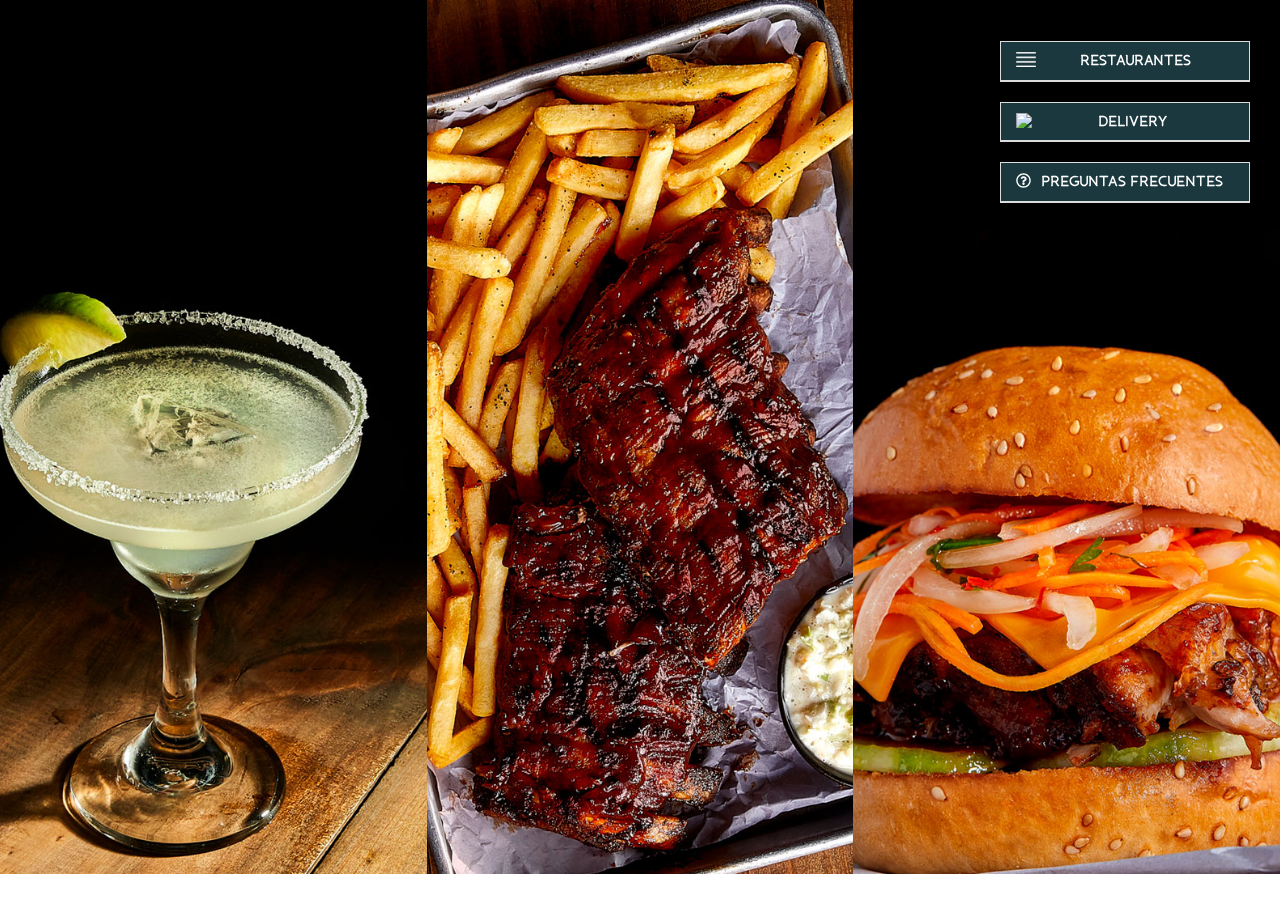
==== index.html @ 0d3936dd "boton" ====
<!DOCTYPE html> <html class=no-js>
    
<head>

    <!--Start of Tawk.to Script-->
<script type="text/javascript">
    var Tawk_API=Tawk_API||{}, Tawk_LoadStart=new Date();
    (function(){
    var s1=document.createElement("script"),s0=document.getElementsByTagName("script")[0];
    s1.async=true;
    s1.src='https://embed.tawk.to/5fd412a5df060f156a8c41de/default';
    s1.charset='UTF-8';
    s1.setAttribute('crossorigin','*');
    s0.parentNode.insertBefore(s1,s0);
    })();
    </script>
    <!--End of Tawk.to Script-->
    
	

    
	
	
		<!-- Google Analytics: change UA-XXXXX-X to be your site's ID. --> 
		<script>
		(function (i, s, o, g, r, a, m) {

		i['GoogleAnalyticsObject'] = r;

		i[r] = i[r] || function () {

					(i[r].q = i[r].q || []).push(arguments)

				}, i[r].l = 1 * new Date();

		a = s.createElement(o),

				m = s.getElementsByTagName(o)[0];

		a.async = 1;

		a.src = g;

		m.parentNode.insertBefore(a, m)

	})(window, document, 'script', '//www.google-analytics.com/analytics.js', 'ga');



	ga('create', 'UA-65515229-2', 'auto');

	ga('send', 'pageview');</script>  
	
	
	
	<!-- Facebook Pixel Code -->
<script>
  !function(f,b,e,v,n,t,s)
  {if(f.fbq)return;n=f.fbq=function(){n.callMethod?
  n.callMethod.apply(n,arguments):n.queue.push(arguments)};
  if(!f._fbq)f._fbq=n;n.push=n;n.loaded=!0;n.version='2.0';
  n.queue=[];t=b.createElement(e);t.async=!0;
  t.src=v;s=b.getElementsByTagName(e)[0];
  s.parentNode.insertBefore(t,s)}(window, document,'script',
  'https://connect.facebook.net/en_US/fbevents.js');
  fbq('init', '713643475809092');
  fbq('track', 'PageView');
</script>
<noscript><img height="1" width="1" style="display:none"
  src="https://www.facebook.com/tr?id=713643475809092&ev=PageView&noscript=1"
/></noscript>
<!-- End Facebook Pixel Code -->
	
	
	
	

	
    <meta charset=utf-8> <title>Oliver</title> <meta name=description content="">
     <meta name=viewport content="width=device-width,initial-scale=1"> 
     <meta http-equiv=X-UA-Compatible content="IE=edge;"> 
     <!-- Facebook Open Graph tags --> 
     <meta property=og:url content="http://www.oliver.per"> 
     <meta property=og:title content="Oliver">
     <meta property=og:description content="Sánduches. Insalate. Lasagna. Pasticceria. Panatteria. Caffè."> 
     <meta property=og:image content="images/oliver-favicon-.png"> 
     <!-- Facebook Open Graph tags -->
      <link rel="shortcut icon" href=images/oliver-favicon-.png>
       <style type=text/css>#loader-wrapper
        {

			position: absolute;

			top: 0;

			left: 0;

			width: 100%;

			height: 100%;

			background: #FAFAFA;

			z-index: 1000;

			transition: all 1s;

		}



		.loader:before,

		.loader:after,

		.loader {

			z-index: 1001;

			border-radius: 50%;

			width: 2.5em;

			height: 2.5em;

			-webkit-animation-fill-mode: both;

			animation-fill-mode: both;

			-webkit-animation: load7 1.8s infinite ease-in-out;

			animation: load7 1.8s infinite ease-in-out;

		}



		.loader {

			font-size: 10px;

			margin: auto;

			position: absolute;

			top: 0;

			bottom: 0;

			right: 0;

			left: 0;

			text-indent: -9999em;

			-webkit-transform: translateZ(0);

			-ms-transform: translateZ(0);

			transform: translateZ(0);

			-webkit-animation-delay: -0.16s;

			animation-delay: -0.16s;

		}



		.loader:before {

			left: -3.5em;

			-webkit-animation-delay: -0.32s;

			animation-delay: -0.32s;

		}



		.loader:after {

			left: 3.5em;

		}



		.loader:before,

		.loader:after {

			content: '';

			position: absolute;

			top: 0;

		}



		@-webkit-keyframes load7 {

			0%,

			80%,

			100% {

				box-shadow: 0 2.5em 0 -1.3em #cbe7d0;

			}

			40% {

				box-shadow: 0 2.5em 0 0 #cbe7d0;

			}

		}



		@keyframes load7 {

			0%,

			80%,

			100% {

				box-shadow: 0 2.5em 0 -1.3em #cbe7d0;

			}

			40% {

				box-shadow: 0 2.5em 0 0 #cbe7d0;

			}

		}



		/* Loaded */

		.loaded #loader-wrapper {

			opacity: 0;

		}

		

		

				.reservation button {

			font-family: DINNextLTPro;

			font-weight: 500;

			letter-spacing: 2.5px;

			font-size: 15px;

			line-height: 1 !important;

			padding: 6px 15px;

			height: 28px;

			line-height: 1.4;

			width: 100%;

			background: #512C1D;

			color: #fff;

			margin-top: 15px;

			position: relative;

			border: 0px;

		}



		.reservation button:active {

			background: #512C1D;

			color: #001a17

		}



		.reservation button img {

			position: absolute;

			left: 12px;

			top: 5px;

			width: 17px

		}

		

		

		

		

		</style> <link rel=stylesheet href=lucio.styles.32d26c4c.css>  <body> <div id=loader-wrapper> <div class=loader>Cargando...</div> </div> <div class=lucio-caffe> <!--[if lt IE 10]>

	<p class="browsehappy">You are using an <strong>outdated</strong> browser. Please <a href="http://browsehappy.com/">upgrade

		your browser</a> to improve your experience.</p>




	<![endif]--> <div class="content-wrapper container-fluid parent">
    
    <div class=slider> 
        <ul class="slider-items row owl-theme owl-carousel-lucio owl-carousel">
            
            <li class="col-md-4 item slider-img" style="background-image: url('images/first.c14877ed.jpg')"></li> 
            
            <li class="col-md-4 item slider-img" style="background-image: url('images/second.13382784.jpg')"></li>
            <li class="col-md-4 item slider-img" style="background-image: url('images/third.cff125eb.jpg')"></li>
            
            <li class="col-md-4 item slider-img visible-xs visible-sm" style="background-image: url('images/fourth.4bd10bb3.jpg')"></li> </ul>
    
    </div> 
    
    
    
    
    
    <div class=content>
        <section class=grid-luciocaffe>
            <div class=grid-luciocaffe-content> 
                <div class=row> <!-- Logo --> 
                    <div class="col-md-4 col-sm-12"> 
                        <div class="panels logo">
                            <img src=images/logo-oliver.png> </div> 
                    
                
                    
                    </div> <!-- /Ends Logo --> 
                    
                  
                    
                    
                    
                    
                    <div class="col-md-8 col-sm-12"> 
                        
                        <div class=row> <!-- Restaurant list -->
                            
                            
                            <div class="col-md-6 col-sm-12 col-md-push-6">

	    

	    

    
	     <div class=list-restaurante> 

				<!-- nuevo panel -->

				<div class="panel-group-new" id="faq" role="tablist" aria-multiselectable="true">

					<div class="panel panel-default">

							<div data-toggle="collapse" data-parent="#faq" href="#answerOne" role=button class="panel-heading bg-color new-color-panel"  role="tab" id="questionOne">
									<h5 class="panel-title">
											<a data-toggle="collapse" role=button data-parent="#faq" href="#answerOne" aria-expanded="false" aria-controls="answerOne">
													<img src=images/menu.1b891eff.png class=new-icon> RESTAURANTES 
											</a>
									</h5>
							</div>

							<div id="answerOne" class="panel-collapse collapse" role="tabpanel" aria-labelledby="questionOne">
									<div class="panel-body">
											<p style="text-align: center;" >Pronto en Miraflores, Street Mall 28 de julio, 2do Nivel</p> <!-- <img src="images/trattoria-panel-body.f2af7f6d.svg"><br> --> 
											<!-- <ul>
                                            <li>
                                         <b>Miraflores - Av. Angamos 1095

                                         </b><br> Cruce con Av. Santa Cruz<br> Todos los días desde las 7AM<br> T. <a href=tel:+51945261547>945 261 547</a> - <a href=tel:+5114452498>445 2498</a><br> Valet Parking </li> <li> <b>Miraflores - CC. Larcomar</b><br> Malecón de la Reserva 610<br> Todos los días desde las 7AM<br> T. <a href=tel:+51987758449>987 758 449</a> – <a href=tel:+5112589665>258 9665</a> </li>  <li> <b>Surco - CC. Jockey Plaza,<br>frente al cine</b><br> Av. Javier Prado Este 4200 <br> Todos los días desde las 9AM<br> T. <a href=tel:+51945406826>945 406 826</a> – <a href=tel:+5114365523>436 5523</a> </li> <li> <b>San Miguel - CC. Plaza San Miguel</b><br> 2do nivel – Plaza a la Carta<br> Todos los días desde las 8:30 AM<br> T. <a href=tel:+51941804616>941 804 616</a> – <a href=tel:+5117179731>717 9731</a> </li> <li> <b>San Isidro - Av. Pardo y Aliaga 654</b><br> Cruce con Av. Camino Real<br> De lunes a viernes desde las 7AM<br> Sábados y domingos desde las 8AM<br> T. <a href=tel:+51945406987>945 406 987</a> – <a href=tel:+5113957219>395 7219</a>
                                         </li>
                                         </ul>  -->
									</div>
							</div>
					</div>
					
					<!-- <div class="panel panel-default">
							<div id="btn-modal-new" class="panel-heading bg-color new-color-panel" role="tab" >
									<h5 class="panel-title">
											<a class="collapsed" data-toggle="collapse" data-parent="#faq" aria-expanded="false" aria-controls="answerTwo">
													<img src="https://mambrino.com.pe/images/call.svg" class=new-icon>RESERVAR
											</a>
									</h5>
							</div>
                    </div> -->
                    
                    <div class="panel panel-default">
                        <div data-toggle="collapse" data-parent="#faq" href="#answerThree" role=button  class="panel-heading bg-color new-color-panel" role="tab" id="questionThree">
                                <h5 class="panel-title">
                                        <a class="collapsed" data-toggle="collapse" role=button  data-parent="#faq" href="#answerThree" aria-expanded="true" aria-controls="answerThree">
                                                <img src=https://mambrino.com.pe/images/delivery.svg class=new-icon> DELIVERY 
                                        </a>
                                </h5>
                        </div>
                        <div id="answerThree" class="panel-collapse collapse" role="tabpanel" aria-labelledby="questionThree">
                        <div class="panel-body">
                             <div class="content-new-delivery">
                                     <div class="delivery-glovo">
                                             <a href="https://link.glovoapp.com/olpfpIspybb" target="_blank">
                                                     <img src="images/glovo.png" alt="">
                                             </a>
                                     </div>
                                     <div class="delivery-rappi">
                                             <a href="https://rappi.app.link/Aa7pSA3Vsbb" target="_blank">
                                                     <img src="images/rappi.png" alt="">
                                             </a>
                                     </div>
                             </div>
                        </div>
                        </div>
                        </div>

					<div  class="panel panel-default">
						<div  id="btn-modal-new-2" class="panel-heading bg-color new-color-panel" role="tab" >
								<h5 class="panel-title">
										<a class="collapsed" data-toggle="collapse" data-parent="#faq" aria-expanded="false" aria-controls="answerTwo">
												<img src="images/question-circle-regular.svg" class=new-icon>PREGUNTAS FRECUENTES
										</a>
								</h5>
						</div>
				</div>

					

					
					
					

					

					
					
			</div>
				<!-- fin nuevo panel -->





													</div> 
                                                </div> <!-- /Ends Restaurant list --> <!-- Menu --> 

        
                                                 </div> 
                                                </div> 
                                                </div> 
                                              
                                                        </div>

														

												      <div class=reservation>

          

          <button class="bg-color color-white" type=button data-toggle=modal data-target=#reservation-modal> <img src=images/time.4c8d1cc9.svg class=pull-left> RESERVAS </button> </div> 		

														

														</section></div>

														

														
  <!-- agregando modals -->
	<div class="overlay-new" id="overlay-new">
    <div class="modal-new" id="modal-new">
        <button class="modal-close-btn-new" id="close-btn-new" ><span  title="close">x</span></button>
        <div class="title-new-modal">
            <img src="images/logo-mesa-24.jpg" alt="">
        </div>
        <div class="content-new-modal-1">
            <div class="district-modal-reserve">
                <span>Larcomar</span>: <a class="a-phone" href="tel://(01)447 5941"><img src="images/a-home.svg" alt=""> 447 5941</a> - <a class="a-phone" href="tel://+51945258682"><img src="images/phone-alt-solid.svg" alt=""> 945 258 682</a>
            </div>
            <div class="district-modal-reserve">
                <span>Prado y aliaga</span>: <a class="a-phone" href="tel://(01)421 8904"><img src="images/a-home.svg" alt=""> 421 8904</a> - <a class="a-phone" href="tel://+51945259320"><img src="images/phone-alt-solid.svg" alt=""> 945 259 320</a>
            </div>
            <div class="district-modal-reserve">
                <span>Jockey Plaza</span>: <a class="a-phone" href="tel://(01)714 9828"> <img src="images/a-home.svg" alt=""> 434 1050</a> - <a class="a-phone" href="tel://+51945262840"><img src="images/phone-alt-solid.svg" alt=""> 945262840</a>
            </div>
        </div>
        <div class="close-new-modal" id="close-btn-new-2">cerrar</div>
    </div>
    </div>



    <div class="overlay-new-2" id="overlay-new-2">
    <div class="modal-new-2" id="modal-new-2">
        <button class="modal-close-btn-new-2" id="close-btn-new-3" ><span  title="close">x</span></button>
        <div class="title-new-modal-2">
           <b>Preguntas Frecuentes</b>
        </div>
        <div class="content-new-modal">
            <div class="content-question-event">
							<b>1.- Delivery</b>
							<br><br>
                            De 12:00 pm. a 11.15 pm.

                            <br><br>
                            <b>2.- Reservas:</b>	
                            <br><br>
                           Pronto en Miraflores, Street Mall 28 de julio, 2do Nivel
							<br><br>
							<b>3.- Promociones </b>
							<br>
							<div class="descuentos">
                                Los Elegidos del día, un plato de carta + bebida con 50% de descuento. Consulte nuestras redes sociales.

							</div>
						
							

            </div>
        </div>
        <div class="close-new-modal" id="close-btn-new-4">cerrar</div>
    </div>
		</div>
		
		<script>

			document.getElementById('btn-modal-new').addEventListener('click', function() {
				document.getElementById('overlay-new').classList.add('is-visible');
				document.getElementById('modal-new').classList.add('is-visible');
			});
			
			document.getElementById('close-btn-new').addEventListener('click', function() {
				document.getElementById('overlay-new').classList.remove('is-visible');
				document.getElementById('modal-new').classList.remove('is-visible');
			});
			document.getElementById('close-btn-new-2').addEventListener('click', function() {
				document.getElementById('overlay-new').classList.remove('is-visible');
				document.getElementById('modal-new').classList.remove('is-visible');
			});
			document.getElementById('overlay-new').addEventListener('click', function() {
				document.getElementById('overlay-new').classList.remove('is-visible');
				document.getElementById('modal-new').classList.remove('is-visible');
			});
			
			
			
							</script>
							<script>
									
			/* MODAL2 */
			document.getElementById('btn-modal-new-2').addEventListener('click', function() {
				document.getElementById('overlay-new-2').classList.add('is-visible-2');
				document.getElementById('modal-new-2').classList.add('is-visible-2');
			});
			
			document.getElementById('close-btn-new-3').addEventListener('click', function() {
				document.getElementById('overlay-new-2').classList.remove('is-visible-2');
				document.getElementById('modal-new-2').classList.remove('is-visible-2');
			});
			document.getElementById('close-btn-new-4').addEventListener('click', function() {
				document.getElementById('overlay-new-2').classList.remove('is-visible-2');
				document.getElementById('modal-new-2').classList.remove('is-visible-2');
			});
			document.getElementById('overlay-new').addEventListener('click', function() {
				document.getElementById('overlay-new').classList.remove('is-visible-2');
				document.getElementById('modal-new-2').classList.remove('is-visible-2');
			});
							</script>
   
    <!-- end agregando modals -->

    <!-- estilos para los nuevos modals -->
    <style>
        .slider-img {
    border-left: none !important;
    border-right: none !important;
}
        .locales{
            padding: 3px 0 5px 10px;
        }
        .district-content{
            padding-bottom: 5px;
            padding-top: 2px;
        }
    .panel-group-new .panel .panel-body ul {
          padding-left: 18px;
          margin-top: 12px;
          margin-bottom: 0;
      }
      .panel-group-new .panel .panel-body p span {
            font-size: 11px;
            display: inline-block;
            line-height: 1.25;
            margin-top: 2px;
        }
        .content-direcion, .descuentos{
            padding-left: 25px;
        }

        .content-new-modal{
            overflow-y: auto;
             height: 330px;
        }

        .content-new-delivery{
            display: flex;
        }

        .delivery-glovo {
            padding: 0px 11%;
        }
        .delivery-glovo img{
            max-width: 100%;
        }
        .delivery-rappi {
            padding: 0px 11%;
        }
        .delivery-rappi img{
            max-width: 100%;
        }

        .new-color-panel{
            cursor: pointer;
        }

        .panel-group-new {
            padding: 0 ;
        }

        .panel-group-new     .panel .panel-body {
        background-color: #f5f3ec;
        }
        .panel-group-new .panel-title a{
            font-weight: 800;
            font-size: 14px;
        }
        .panel-group-new .panel-title a:hover{
            text-decoration: none;
        }
        .panel-group-new .panel-title a:focus{
            text-decoration: none;
        }
        .panel-group-new .panel-title a:visited{
            text-decoration: none;
        }
        .panel-group-new .panel {
            color: #1a383e;
            font-size: 12px;
            text-align: center;

        }
        .panel-group-new .panel .panel-body p {
            font-size: 0.9em;
            margin-bottom: 0;
        }

        .new-color-panel{
            text-align: center;
            color: white !important;
            background: #1a383e !important;
        }
        .new-icon{
            height: 15px;
            float: left;
        }

        .panel-group-new .panel .panel-body li {
            line-height: 1.4em;
            margin-top: 12px;
        }


        .close-new-modal{
            background:#1a383e;
            display: inline-block;
            padding: 2px 8px;
            border-radius: 4px;
            color: white;
            float: right;
            margin-top: 8px; 
            cursor: pointer;
        }
        .close-new-modal-2{
            background: #a2886d;
            display: inline-block;
            padding: 2px 8px;
            border-radius: 4px;
            color: white;
            float: right;
            margin-top: 8px; 
            cursor: pointer;
        }

        .district-modal-reserve{
            padding: 11px 2px;
        }
        .district-modal-reserve span{
            font-weight: 800;
        }

        .a-phone{
            background-color: #cef5fd;
                border-radius: 5px;
                padding: 2px 14px;
                text-decoration: none; 
        }
        .a-phone:hover{
            text-decoration: none; 
        }
        .a-phone img{
            height: 15px;
             padding-bottom: 2px;
        }

        .modal-new, .modal-new-2 {
            font-size: 16px; 
        }
      

        .btn-new {
        font-size: 14px;
        line-height: 1.4;
        padding: 13px 20px;
        border-radius: 4px;
        transition: box-shadow 0.1s, top 0.1s;
        box-shadow: 0 3px 0 rgba(0,0,0,0.3);
        top: 0;
        background: #fff;
        }

        .btn-new:hover {
        box-shadow: 0 3px 0 transparent;
        top: 3px;
        }
        .btn-new:active {
        background: #f2f2f2;
        }

        .title-new-modal{
            text-align: center;
            padding-bottom: 6px;
        }

        .title-new-modal-2{
            text-align: center;
            padding-bottom: 17px;
            font-size: 23px;
        }
        .title-new-modal img{
            height: 52px;
        }

        /** Modal */
        .modal-new {
        pointer-events: none;
        position: relative;
        top: 10rem;
        background-color: #ffffff;
        max-width:420px;
        width: 100%;
        padding: 1rem;
        border-radius: 6px;
        border: 1px solid #a5a5a5;
         transition: opacity 0.2s;
        }

        .modal-new-2 {
        pointer-events: none;
        max-width:462px;
        width: 100%;
        padding: 12px 20px;
        position: relative;
        top: 7rem;
        color: #1a383e;
        background-color: #edfcff;
        border-radius: 6px;
         border: 1px solid #a5a5a5;
        transition: opacity 0.2s;
        z-index:75;
        }
        .modal-close-btn-new, .modal-close-btn-new-2 {
        position: absolute;
        right: 10px;
        top: 10px;
        font-size: 20px;
        }

        /** Overlay */
        .overlay-new {
        pointer-events: none;
        position: fixed;
        top: 0;
        left: 0;
        bottom: 0;
        right: 0;
        background-color: rgba(0, 0, 0, 0.5);
        display: flex;
        flex-direction: column;
        align-items: center;
        transition: opacity 0.3s;
        opacity: 0;
        transition: 0.5s;
        }

        .overlay-new-2 {
        pointer-events: none;
        position: fixed;
        top: 0;
        left: 0;
        bottom: 0;
        right: 0;
        background-color: rgba(0, 0, 0, 0.5);
        display: flex;
        flex-direction: column;
        align-items: center;
        transition: opacity 0.3s;
        opacity: 0;
        transition: 0.5s;
				z-index: 70;
        }

        /** JS */
        .is-visible {
        opacity: 1;
        pointer-events: auto;
        }
        .is-visible-2 {
        opacity: 1;
        pointer-events: auto;
        }

        /* media-query-screen */

        @media screen and (max-width: 1500px) {
            .panel-group-new {
                padding: 0 0px 15px;
            }
        }
        @media screen and (max-width: 992px) {
        
            .panel-group-new {
                padding: 0 24%;
            }
        }
        @media screen and (max-width: 768px) {
        
            .modal-new-2 {
                width: 576px;
            }
        }
        @media screen and (max-width: 576px) {
        
            .modal-new-2 {
                width: 480px;
                top: 3%;
            }

            .content-new-modal{
            height:450px
            }
            .panel-group-new {
                padding: 0 22%;
            }
            .district-content {
                padding-bottom: 5px;
                padding-top: 6px;
            }


        }
        @media screen and (max-width: 480px) {

            .panel-group-new {
                padding: 0;
            }
            .modal-new {
                width: 320px;
                font-size: 11px;
                padding: 5px 10px;
            }
        
            .modal-new-2 {
                width: 380px;
                font-size: 14px;
                padding: 12px 12px;
            }
            .content-new-modal{
            height:350px
            }
            .panel-group-new {
                width: 253px;
                margin: auto;
            }
           

        }
        @media screen and (max-width: 380px) {
        
            .modal-new-2 {
                width: 310px;
                font-size: 14px;
            }
            .title-new-modal-2{
                font-size: 18px;
            }
            .content-direcion, .descuentos {
                padding-left: 14px;
            }
        }


        /* fin media-query-screen */





		</style>
		
		
						

    <!-- end estilos para los nuevos modals -->
														

														

														

														

														<div class=footer style=z-index:2;right:auto> <div class="hidden-xs pull-left"> <a target=_blank href="http://mambrino.com.pe/">Operado por: Mambrino SAC</a> </div> <div class="brands collapsed visible-xs text-center"> <a target=_blank href="http://mambrino.com.pe/">Operado por: Mambrino SAC</a> <span id=collapser class="glyphicon glyphicon-chevron-left pull-right"></span> <div class=list> <div><b>Nuestras otras marcas:</b></div> <a target=_blank href="http://latrattoriadimambrino.com/">Trattoria Mambrino</a><br> <a target=_blank href="http://labodegadelatrattoria.com/">Bodega de la Trattoria</a><br> <a target=_blank href=https://luciocaffe.com>Lucio Caffè</a><br> <hr> <a target=_blank href="https://escondatagate.page.link/bKcKg"> Comprobantes electrónicos </a> <hr> <div class=social style=z-index:3> <span>Síguenos en:</span> <ul> <li class=facebook> <a href="https://m.facebook.com/Oliverrestauranteoficial" target=_blank> <svg xmlns=http://www.w3.org/2000/svg id=facebook width=100% height=100% viewBox="0 0 470.513 470.513"> <title>Facebook</title> <path d="M271.521 154.17v-40.541c0-6.086.28-10.8.849-14.13.567-3.335 1.857-6.615 3.859-9.853 1.999-3.236 5.236-5.47 9.706-6.708 4.476-1.24 10.424-1.858 17.85-1.858h40.539V0h-64.809c-37.5 0-64.433 8.897-80.803 26.691-16.368 17.798-24.551 44.014-24.551 78.658v48.82h-48.542v81.086h48.539v235.256h97.362V235.256h64.805l8.566-81.086h-73.37z"/> </svg> </a> </li> <li class=instagram> <a href="https://www.instagram.com/oliverrestauranteoficial/" target=_blank> <svg xmlns=http://www.w3.org/2000/svg width=100% height=100% viewBox="0 0 512 512"> <title>Instagram</title> <path d="M352 0H160C71.648 0 0 71.648 0 160v192c0 88.352 71.648 160 160 160h192c88.352 0 160-71.648 160-160V160C512 71.648 440.352 0 352 0zm112 352c0 61.76-50.24 112-112 112H160c-61.76 0-112-50.24-112-112V160C48 98.24 98.24 48 160 48h192c61.76 0 112 50.24 112 112v192z"/> <path d="M256 128c-70.688 0-128 57.312-128 128s57.312 128 128 128 128-57.312 128-128-57.312-128-128-128zm0 208c-44.096 0-80-35.904-80-80 0-44.128 35.904-80 80-80s80 35.872 80 80c0 44.096-35.904 80-80 80z"/> <circle cx=393.6 cy=118.4 r="17.056"/> </svg> </a> </li> </ul> </div> </div> </div> </div> <div class=footer> <div class=hidden-xs> <a target=_blank href="http://latrattoriadimambrino.com/">Trattoria Mambrino</a> - <a target=_blank href="http://labodegadelatrattoria.com/">Bodega de la Trattoria</a> - <a target=_blank href=https://luciocaffe.com>Lucio Caffè</a> </div> <!-- <div class="hidden-xs">



					<a target="_blank" href="http://latrattoriadimambrino.com/">La Trattoria di Mambrino</a><br/>

					<a target="_blank" href="http://labodegadelatrattoria.com/">Bodega de la Trattoria</a><br/>

					<a target="_blank" href="http://paseocolon.com">Lucio Caffè</a><br/>

					<a target="_blank" href="http://mambrino.com.pe/">Mambrino</a>


				</div> --> </div> <div class=footer style="z-index:2;left: auto;position:fixed"> <div class="social hidden-xs" style=z-index:3> <!--<span>Síguenos en:</span>--> <ul> <li class=facebook> <a href="https://m.facebook.com/Oliverrestauranteoficial" target=_blank> <svg xmlns=http://www.w3.org/2000/svg id=facebook width=100% height=100% viewBox="0 0 470.513 470.513"> <title>Facebook</title> <path d="M271.521 154.17v-40.541c0-6.086.28-10.8.849-14.13.567-3.335 1.857-6.615 3.859-9.853 1.999-3.236 5.236-5.47 9.706-6.708 4.476-1.24 10.424-1.858 17.85-1.858h40.539V0h-64.809c-37.5 0-64.433 8.897-80.803 26.691-16.368 17.798-24.551 44.014-24.551 78.658v48.82h-48.542v81.086h48.539v235.256h97.362V235.256h64.805l8.566-81.086h-73.37z"/> </svg> </a> </li> <li class=instagram> <a href="https://www.instagram.com/oliverrestauranteoficial/" target=_blank> <svg xmlns=http://www.w3.org/2000/svg width=100% height=100% viewBox="0 0 512 512"> <title>Instagram</title> <path d="M352 0H160C71.648 0 0 71.648 0 160v192c0 88.352 71.648 160 160 160h192c88.352 0 160-71.648 160-160V160C512 71.648 440.352 0 352 0zm112 352c0 61.76-50.24 112-112 112H160c-61.76 0-112-50.24-112-112V160C48 98.24 98.24 48 160 48h192c61.76 0 112 50.24 112 112v192z"/> <path d="M256 128c-70.688 0-128 57.312-128 128s57.312 128 128 128 128-57.312 128-128-57.312-128-128-128zm0 208c-44.096 0-80-35.904-80-80 0-44.128 35.904-80 80-80s80 35.872 80 80c0 44.096-35.904 80-80 80z"/> <circle cx=393.6 cy=118.4 r="17.056"/> </svg> </a> </li> </ul> </div> <div class="hidden-xs pull-right"> <a href="https://escondatagate.page.link/bKcKg" target=_blank>Comprobantes electrónicos</a> <a href="http://trabajaconnosotrosrestaurante.com/" target=_blank>Trabaja con nosotros</a> </div> </div> </div><!-- content --> </div> <!-- content-wrapper -->  
				<script src=lucio.scripts.0648be64.js></script>
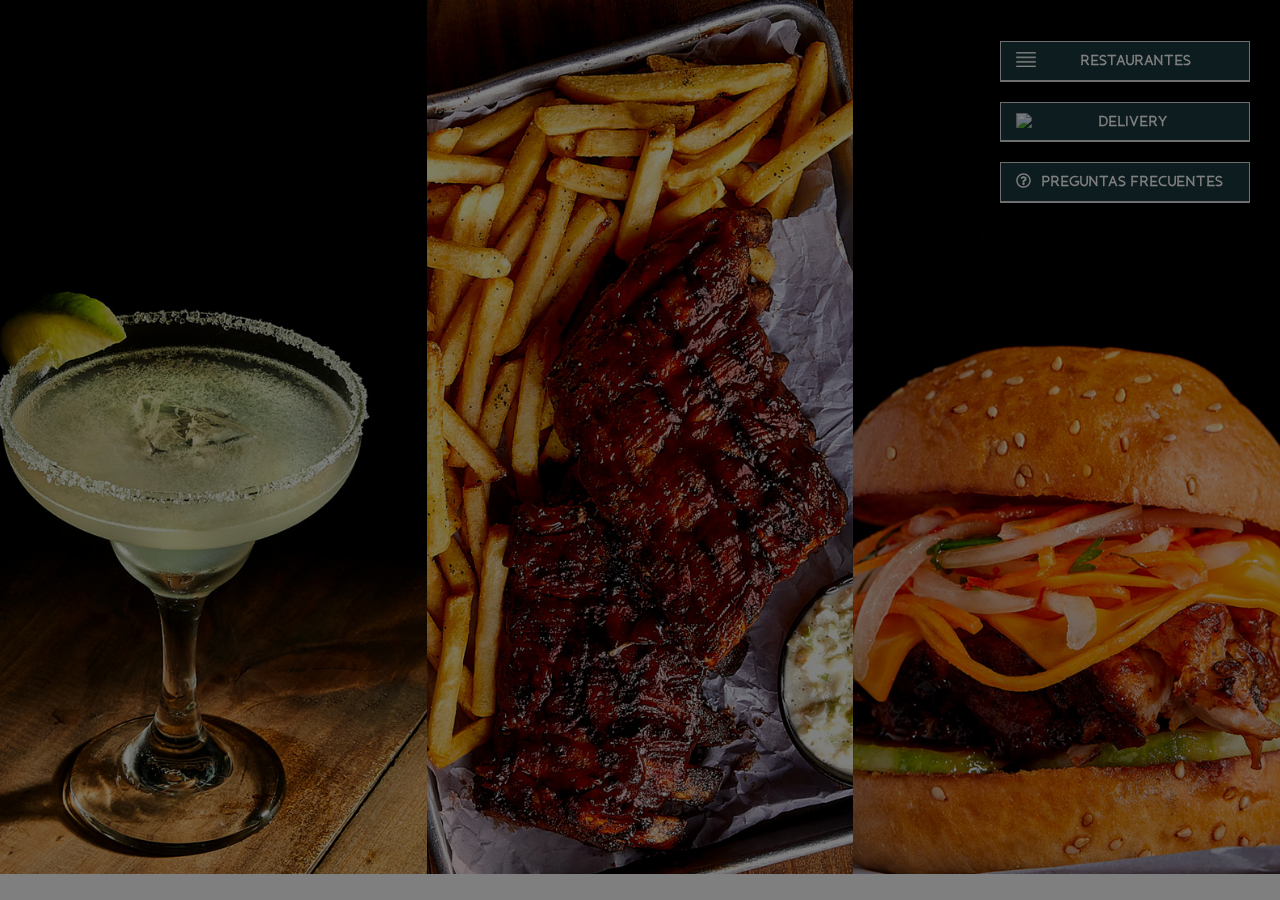
==== commit 9b1e847a: "modal" ====
--- a/index.html
+++ b/index.html
@@ -1,6 +1,8 @@
-<!DOCTYPE html> <html class=no-js>
-    
+<!DOCTYPE html>
+ <html class=no-js  lang="en"> 
 <head>
+
+    <meta charset="UTF-8">
 
     <!--Start of Tawk.to Script-->
 <script type="text/javascript">
@@ -76,7 +78,9 @@
 	
 
 	
-    <meta charset=utf-8> <title>Oliver</title> <meta name=description content="">
+    
+     <title>Oliver</title> 
+    <meta name=description content="Oliver">
      <meta name=viewport content="width=device-width,initial-scale=1"> 
      <meta http-equiv=X-UA-Compatible content="IE=edge;"> 
      <!-- Facebook Open Graph tags --> 
@@ -86,242 +90,254 @@
      <meta property=og:image content="images/oliver-favicon-.png"> 
      <!-- Facebook Open Graph tags -->
       <link rel="shortcut icon" href=images/oliver-favicon-.png>
-       <style type=text/css>#loader-wrapper
-        {
-
-			position: absolute;
-
-			top: 0;
-
-			left: 0;
-
-			width: 100%;
-
-			height: 100%;
-
-			background: #FAFAFA;
-
-			z-index: 1000;
-
-			transition: all 1s;
-
-		}
-
-
-
-		.loader:before,
-
-		.loader:after,
-
-		.loader {
-
-			z-index: 1001;
-
-			border-radius: 50%;
-
-			width: 2.5em;
-
-			height: 2.5em;
-
-			-webkit-animation-fill-mode: both;
-
-			animation-fill-mode: both;
-
-			-webkit-animation: load7 1.8s infinite ease-in-out;
-
-			animation: load7 1.8s infinite ease-in-out;
-
-		}
-
-
-
-		.loader {
-
-			font-size: 10px;
-
-			margin: auto;
-
-			position: absolute;
-
-			top: 0;
-
-			bottom: 0;
-
-			right: 0;
-
-			left: 0;
-
-			text-indent: -9999em;
-
-			-webkit-transform: translateZ(0);
-
-			-ms-transform: translateZ(0);
-
-			transform: translateZ(0);
-
-			-webkit-animation-delay: -0.16s;
-
-			animation-delay: -0.16s;
-
-		}
-
-
-
-		.loader:before {
-
-			left: -3.5em;
-
-			-webkit-animation-delay: -0.32s;
-
-			animation-delay: -0.32s;
-
-		}
-
-
-
-		.loader:after {
-
-			left: 3.5em;
-
-		}
-
-
-
-		.loader:before,
-
-		.loader:after {
-
-			content: '';
-
-			position: absolute;
-
-			top: 0;
-
-		}
-
-
-
-		@-webkit-keyframes load7 {
-
-			0%,
-
-			80%,
-
-			100% {
-
-				box-shadow: 0 2.5em 0 -1.3em #cbe7d0;
-
-			}
-
-			40% {
-
-				box-shadow: 0 2.5em 0 0 #cbe7d0;
-
-			}
-
-		}
-
-
-
-		@keyframes load7 {
-
-			0%,
-
-			80%,
-
-			100% {
-
-				box-shadow: 0 2.5em 0 -1.3em #cbe7d0;
-
-			}
-
-			40% {
-
-				box-shadow: 0 2.5em 0 0 #cbe7d0;
-
-			}
-
-		}
-
-
-
-		/* Loaded */
-
-		.loaded #loader-wrapper {
-
-			opacity: 0;
-
-		}
-
-		
-
-		
-
-				.reservation button {
-
-			font-family: DINNextLTPro;
-
-			font-weight: 500;
-
-			letter-spacing: 2.5px;
-
-			font-size: 15px;
-
-			line-height: 1 !important;
-
-			padding: 6px 15px;
-
-			height: 28px;
-
-			line-height: 1.4;
-
-			width: 100%;
-
-			background: #512C1D;
-
-			color: #fff;
-
-			margin-top: 15px;
-
-			position: relative;
-
-			border: 0px;
-
-		}
-
-
-
-		.reservation button:active {
-
-			background: #512C1D;
-
-			color: #001a17
-
-		}
-
-
-
-		.reservation button img {
-
-			position: absolute;
-
-			left: 12px;
-
-			top: 5px;
-
-			width: 17px
-
-		}
-
-		
-
-		
-
-		
-
-		
-
-		</style> <link rel=stylesheet href=lucio.styles.32d26c4c.css>  <body> <div id=loader-wrapper> <div class=loader>Cargando...</div> </div> <div class=lucio-caffe> <!--[if lt IE 10]>
+   
+        
+        <link rel=stylesheet href=lucio.styles.32d26c4c.css> 
+         <body> 
+            <style>
+                #loader-wrapper
+                 {
+         
+                     position: absolute;
+         
+                     top: 0;
+         
+                     left: 0;
+         
+                     width: 100%;
+         
+                     height: 100%;
+         
+                     background: #FAFAFA;
+         
+                     z-index: 1000;
+         
+                     transition: all 1s;
+         
+                 }
+         
+         
+         
+                 .loader:before,
+         
+                 .loader:after,
+         
+                 .loader {
+         
+                     z-index: 1001;
+         
+                     border-radius: 50%;
+         
+                     width: 2.5em;
+         
+                     height: 2.5em;
+         
+                     -webkit-animation-fill-mode: both;
+         
+                     animation-fill-mode: both;
+         
+                     -webkit-animation: load7 1.8s infinite ease-in-out;
+         
+                     animation: load7 1.8s infinite ease-in-out;
+         
+                 }
+         
+         
+         
+                 .loader {
+         
+                     font-size: 10px;
+         
+                     margin: auto;
+         
+                     position: absolute;
+         
+                     top: 0;
+         
+                     bottom: 0;
+         
+                     right: 0;
+         
+                     left: 0;
+         
+                     text-indent: -9999em;
+         
+                     -webkit-transform: translateZ(0);
+         
+                     -ms-transform: translateZ(0);
+         
+                     transform: translateZ(0);
+         
+                     -webkit-animation-delay: -0.16s;
+         
+                     animation-delay: -0.16s;
+         
+                 }
+         
+         
+         
+                 .loader:before {
+         
+                     left: -3.5em;
+         
+                     -webkit-animation-delay: -0.32s;
+         
+                     animation-delay: -0.32s;
+         
+                 }
+         
+         
+         
+                 .loader:after {
+         
+                     left: 3.5em;
+         
+                 }
+         
+         
+         
+                 .loader:before,
+         
+                 .loader:after {
+         
+                     content: '';
+         
+                     position: absolute;
+         
+                     top: 0;
+         
+                 }
+         
+         
+         
+                 @-webkit-keyframes load7 {
+         
+                     0%,
+         
+                     80%,
+         
+                     100% {
+         
+                         box-shadow: 0 2.5em 0 -1.3em #cbe7d0;
+         
+                     }
+         
+                     40% {
+         
+                         box-shadow: 0 2.5em 0 0 #cbe7d0;
+         
+                     }
+         
+                 }
+         
+         
+         
+                 @keyframes load7 {
+         
+                     0%,
+         
+                     80%,
+         
+                     100% {
+         
+                         box-shadow: 0 2.5em 0 -1.3em #cbe7d0;
+         
+                     }
+         
+                     40% {
+         
+                         box-shadow: 0 2.5em 0 0 #cbe7d0;
+         
+                     }
+         
+                 }
+         
+         
+         
+                 /* Loaded */
+         
+                 .loaded #loader-wrapper {
+         
+                     opacity: 0;
+         
+                 }
+         
+                 
+         
+                 
+         
+                         .reservation button {
+         
+                     font-family: DINNextLTPro;
+         
+                     font-weight: 500;
+         
+                     letter-spacing: 2.5px;
+         
+                     font-size: 15px;
+         
+                     line-height: 1 !important;
+         
+                     padding: 6px 15px;
+         
+                     height: 28px;
+         
+                     line-height: 1.4;
+         
+                     width: 100%;
+         
+                     background: #512C1D;
+         
+                     color: #fff;
+         
+                     margin-top: 15px;
+         
+                     position: relative;
+         
+                     border: 0px;
+         
+                 }
+         
+         
+         
+                 .reservation button:active {
+         
+                     background: #512C1D;
+         
+                     color: #001a17
+         
+                 }
+         
+         
+         
+                 .reservation button img {
+         
+                     position: absolute;
+         
+                     left: 12px;
+         
+                     top: 5px;
+         
+                     width: 17px
+         
+                 }
+         
+                 
+         
+                 
+         
+                 
+         
+                 
+         
+                 </style> 
+                 
+             <div id=loader-wrapper> 
+                 <div class=loader>Cargando...
+
+                 </div>
+                 </div>
+                  <div class=lucio-caffe> <!--[if lt IE 10]>
 
 	<p class="browsehappy">You are using an <strong>outdated</strong> browser. Please <a href="http://browsehappy.com/">upgrade
 
@@ -332,7 +348,7 @@
 
 	<![endif]--> <div class="content-wrapper container-fluid parent">
     
-    <div class=slider> 
+    <div class="slider slider-desktop"> 
         <ul class="slider-items row owl-theme owl-carousel-lucio owl-carousel">
             
             <li class="col-md-4 item slider-img" style="background-image: url('images/first.c14877ed.jpg')"></li> 
@@ -341,6 +357,17 @@
             <li class="col-md-4 item slider-img" style="background-image: url('images/third.cff125eb.jpg')"></li>
             
             <li class="col-md-4 item slider-img visible-xs visible-sm" style="background-image: url('images/fourth.4bd10bb3.jpg')"></li> </ul>
+    
+    </div> 
+    <div class="slider slider-mobile" > 
+        <ul class="slider-items row owl-theme owl-carousel-lucio owl-carousel">
+            
+            <li class="col-md-4 item slider-img" style="background-image: url('images/one.jpg')"></li> 
+            
+            <li class="col-md-4 item slider-img" style="background-image: url('images/two.jpg')"></li>
+            <li class="col-md-4 item slider-img" style="background-image: url('images/three.jpg')"></li>
+            
+            <li class="col-md-4 item slider-img visible-xs visible-sm" style="background-image: url('images/four.jpg')"></li> </ul>
     
     </div> 
     
@@ -521,37 +548,65 @@
 
     <div class="overlay-new-2" id="overlay-new-2">
     <div class="modal-new-2" id="modal-new-2">
-        <button class="modal-close-btn-new-2" id="close-btn-new-3" ><span  title="close">x</span></button>
+       <!--  <button class="modal-close-btn-new-2" id="close-btn-new-3" ><span  title="close">x</span></button> -->
         <div class="title-new-modal-2">
            <b>Preguntas Frecuentes</b>
         </div>
         <div class="content-new-modal">
             <div class="content-question-event">
 							<b>1.- Delivery</b>
-							<br><br>
-                            De 12:00 pm. a 11.15 pm.
-
-                            <br><br>
-                            <b>2.- Reservas:</b>	
-                            <br><br>
-                           Pronto en Miraflores, Street Mall 28 de julio, 2do Nivel
-							<br><br>
+                            <div class="descuentos">
+                                De 12:00 pm. a 11.15 pm.
+							</div>
+                            <br>
+                            <b>2.- Reservas:</b>
+                            <div class="descuentos">
+                                Pronto en Miraflores, Street Mall 28 de julio, 2do Nivel
+                            </div>
+                            <br>
 							<b>3.- Promociones </b>
 							<br>
 							<div class="descuentos">
                                 Los Elegidos del día, un plato de carta + bebida con 50% de descuento. Consulte nuestras redes sociales.
-
 							</div>
 						
 							
 
+                    </div>
+             </div>
+            <div class="close-new-modal" id="close-btn-new-4">cerrar</div>
             </div>
         </div>
-        <div class="close-new-modal" id="close-btn-new-4">cerrar</div>
-    </div>
-		</div>
+
+        <div class="overlay-new-3" id="overlay-new-3">
+            <div class="modal-new-3" id="modal-new-3">
+                <div class="content-margin-modal">
+
+                
+                <button class="modal-close-btn-new-5" id="close-btn-new-5" ><span  title="close">x</span></button>
+               
+                <div class="content-new-modal-img">
+                    <div class="element-img-modal">
+                              <img src="images/img-mailing.png" alt="">
+                     </div>
+                     </div>
+                    <div class="close-new-modal-img" id="close-btn-new-6">
+                        <button>
+                            <a href="https://www.oliver.pe/promo-oliver.png" target="_blank">ver promociones</a>
+                            
+                        </button>
+                    </div>
+                </div>
+                    </div>
+                </div>
+
+        
+
+
+
 		
 		<script>
+
 
 			document.getElementById('btn-modal-new').addEventListener('click', function() {
 				document.getElementById('overlay-new').classList.add('is-visible');
@@ -582,24 +637,66 @@
 				document.getElementById('modal-new-2').classList.add('is-visible-2');
 			});
 			
-			document.getElementById('close-btn-new-3').addEventListener('click', function() {
-				document.getElementById('overlay-new-2').classList.remove('is-visible-2');
-				document.getElementById('modal-new-2').classList.remove('is-visible-2');
-			});
 			document.getElementById('close-btn-new-4').addEventListener('click', function() {
 				document.getElementById('overlay-new-2').classList.remove('is-visible-2');
 				document.getElementById('modal-new-2').classList.remove('is-visible-2');
 			});
 			document.getElementById('overlay-new').addEventListener('click', function() {
-				document.getElementById('overlay-new').classList.remove('is-visible-2');
+				document.getElementById('overlay-new-2').classList.remove('is-visible-2');
 				document.getElementById('modal-new-2').classList.remove('is-visible-2');
 			});
 							</script>
+							<script>
+									
+			/* MODAL2 */
+			document.getElementById('close-btn-new-5').addEventListener('click', function() {
+				document.getElementById('overlay-new-3').classList.remove('overlay-new-3');
+				document.getElementById('modal-new-3').classList.add('cerrar-modal');
+			});
+		
+							</script>
    
     <!-- end agregando modals -->
 
     <!-- estilos para los nuevos modals -->
     <style>
+        .cerrar-modal{
+            display: none;
+        }
+
+        /* #close-btn-new-5:checked ~ .modal-new-3{
+            display: none
+        } */
+
+        .content-margin-modal{
+            margin: 11px;
+    background-color: #060503;
+    padding: 18px 0;
+    border: 2px solid;
+    border-radius: 8px;
+        }
+        
+        .close-new-modal-img{
+           text-align: center;
+            padding-top: 14px;  
+        }
+        .close-new-modal-img button{
+            background: #1a383e;
+    border: 0;
+    color: white;
+    padding: 6px 28px;
+    font-size: 19px;
+    border-radius: 41px;
+        }
+        .close-new-modal-img button a{
+         text-decoration: none;
+         color: white;
+        }
+        .element-img-modal img{
+            max-width: 463px;
+            width: 100%;
+        }
+
         .slider-img {
     border-left: none !important;
     border-right: none !important;
@@ -628,7 +725,7 @@
 
         .content-new-modal{
             overflow-y: auto;
-             height: 330px;
+             height: 250px;
         }
 
         .content-new-delivery{
@@ -807,11 +904,47 @@
         transition: opacity 0.2s;
         z-index:75;
         }
+
+        .modal-new-3 {
+        max-width:462px;
+        width: 100%;
+        padding: 12px 0px;
+        position: relative;
+        top: 7rem;
+        color: #1a383e;
+        border-radius: 6px;
+        transition: opacity 0.2s;
+        z-index:80;
+        animation: modalani 1s;
+        animation-delay: 2s ;
+        animation-fill-mode: forwards ;
+        visibility: hidden;
+        opacity: 0;
+        }
+
+        @keyframes modalani {
+            100% {
+             visibility: visible;
+             opacity: 1;
+            }
+        }
+
+
         .modal-close-btn-new, .modal-close-btn-new-2 {
         position: absolute;
         right: 10px;
         top: 10px;
         font-size: 20px;
+        }
+
+        .modal-close-btn-new-5 {
+            position: absolute;
+            right: 10px;
+            top: 10px;
+            color: white;
+            background: #0d1c1f;
+            border-radius: 50%;
+            border: 2px solid white;
         }
 
         /** Overlay */
@@ -848,6 +981,21 @@
 				z-index: 70;
         }
 
+        .overlay-new-3 {
+        position: fixed;
+        top: 0;
+        left: 0;
+        bottom: 0;
+        right: 0;
+        background-color: rgba(0, 0, 0, 0.5);
+        display: flex;
+        flex-direction: column;
+        align-items: center;
+        transition: opacity 0.3s;
+        transition: 0.5s;
+				z-index: 75;
+        }
+
         /** JS */
         .is-visible {
         opacity: 1;
@@ -877,15 +1025,22 @@
                 width: 576px;
             }
         }
+        @media screen and (min-width: 576px) {
+            .slider.slider-mobile{
+                display: none
+            }
+        }
         @media screen and (max-width: 576px) {
-        
+            .slider.slider-desktop{
+                display: none
+            }
             .modal-new-2 {
                 width: 480px;
                 top: 3%;
             }
 
             .content-new-modal{
-            height:450px
+                height: 250px;
             }
             .panel-group-new {
                 padding: 0 22%;
@@ -893,6 +1048,10 @@
             .district-content {
                 padding-bottom: 5px;
                 padding-top: 6px;
+            }
+
+            .content-direcion, .descuentos {
+                padding-left: 25px;
             }
 
 
@@ -914,11 +1073,15 @@
                 padding: 12px 12px;
             }
             .content-new-modal{
-            height:350px
+                height: 250px;
             }
             .panel-group-new {
                 width: 253px;
                 margin: auto;
+            }
+
+            .content-direcion, .descuentos {
+                padding-left: 23px;
             }
            
 
@@ -933,7 +1096,7 @@
                 font-size: 18px;
             }
             .content-direcion, .descuentos {
-                padding-left: 14px;
+                padding-left: 25px;
             }
         }
 
